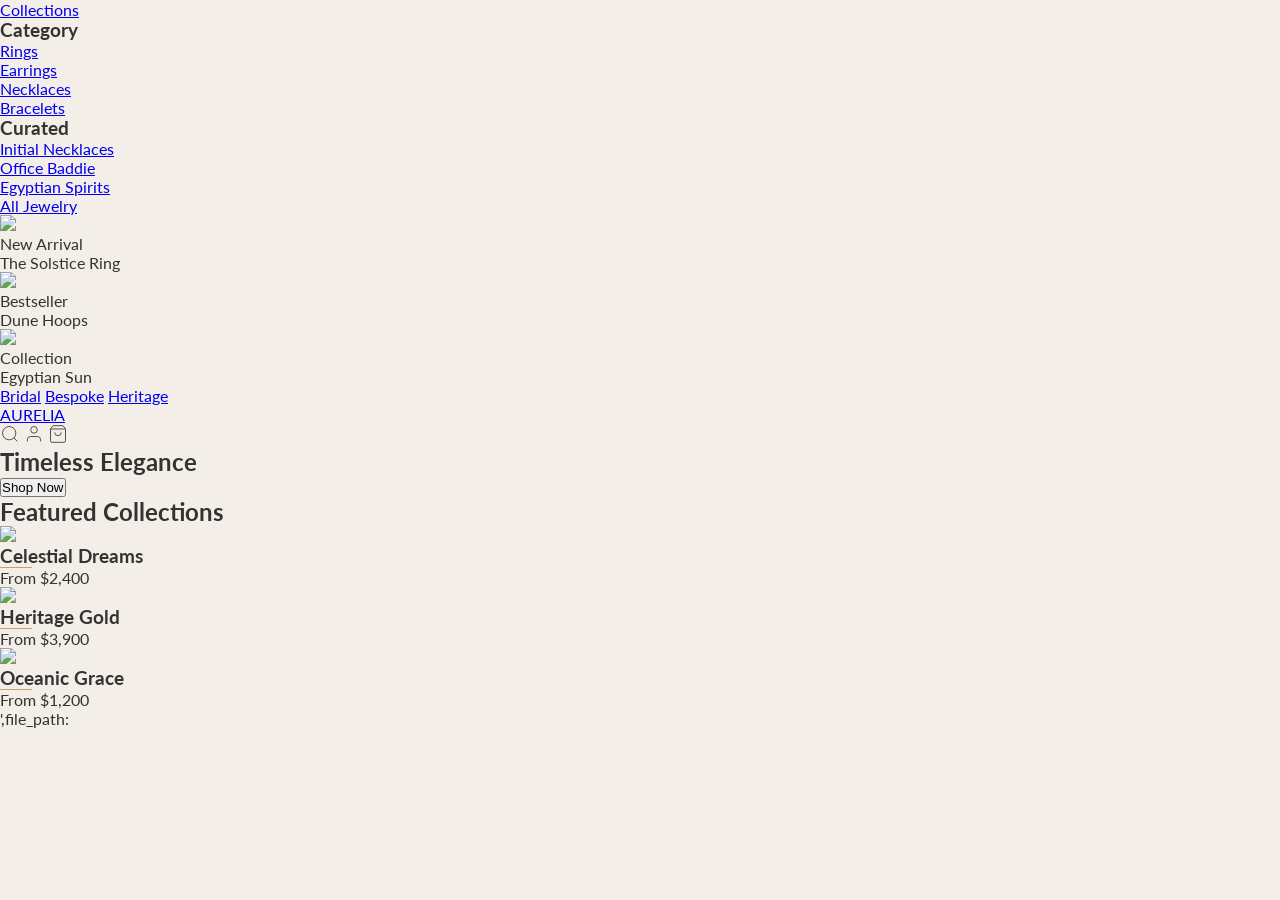
==== src/features/landing/index.html @ b2b0404d "Initial commit with src folder structure" ====
<!DOCTYPE html>
<html lang="en">
<head>
    <meta charset="UTF-8">
    <meta name="viewport" content="width=device-width, initial-scale=1.0">
    <title>AURELIA</title>
    <script src="https://cdn.tailwindcss.com"></script>
    <script src="../../shared/js/tailwind-config.js"></script>
    <link href="https://fonts.googleapis.com/css2?family=Cinzel:wght@400;500;600&family=Lato:wght@300;400;700&display=swap" rel="stylesheet">
    <link href="../../shared/css/main.css" rel="stylesheet"/>
</head>
<body class="py-12">
    <div class="max-w-[1200px] mx-auto bg-[#fdfdfc] shadow-xl min-h-screen">
        <!-- Header -->
        <header class="py-6 px-10 flex items-center justify-between">
            <div class="flex items-center gap-10 text-gray-600 text-sm tracking-wide">
                            <div class="relative group h-full flex items-center">
                <a href="../catalog/collections.html" class="hover:text-gold transition">Collections</a>
                <!-- Mega Menu Dropdown -->
                <div class="absolute top-full left-0 w-[800px] bg-white border border-gray-100 shadow-xl opacity-0 invisible group-hover:opacity-100 group-hover:visible transition-all duration-500 z-50 p-10 flex gap-12">
                    <div class="flex gap-16">
                        <div>
                            <h3 class="text-sm font-serif text-gold mb-6 uppercase tracking-widest">Category</h3>
                            <ul class="flex flex-col space-y-3">
                                <li><a href="../catalog/collections.html" class="text-xs text-gray-500 hover:text-gold transition uppercase tracking-widest">Rings</a></li>
                                <li><a href="../catalog/collections.html" class="text-xs text-gray-500 hover:text-gold transition uppercase tracking-widest">Earrings</a></li>
                                <li><a href="../catalog/collections.html" class="text-xs text-gray-500 hover:text-gold transition uppercase tracking-widest">Necklaces</a></li>
                                <li><a href="../catalog/collections.html" class="text-xs text-gray-500 hover:text-gold transition uppercase tracking-widest">Bracelets</a></li>
                            </ul>
                        </div>
                        <div>
                            <h3 class="text-sm font-serif text-gold mb-6 uppercase tracking-widest">Curated</h3>
                            <ul class="flex flex-col space-y-3">
                                <li><a href="../catalog/collections.html" class="text-xs text-gray-500 hover:text-gold transition uppercase tracking-widest">Initial Necklaces</a></li>
                                <li><a href="../catalog/collections.html" class="text-xs text-gray-500 hover:text-gold transition uppercase tracking-widest">Office Baddie</a></li>
                                <li><a href="../catalog/collections.html" class="text-xs text-gray-500 hover:text-gold transition uppercase tracking-widest">Egyptian Spirits</a></li>
                                <li class="pt-2"><a href="../catalog/collections.html" class="text-xs text-gold border-b border-gold/30 pb-1 hover:border-gold transition uppercase tracking-widest">All Jewelry</a></li>
                            </ul>
                        </div>
                    </div>
                    <div class="grid grid-cols-3 gap-4 flex-1">
                        <div class="group/card cursor-pointer" onclick="window.location.href='../catalog/product.html'">
                            <div class="aspect-[4/5] overflow-hidden bg-[#f8f8f8] mb-3">
                                <img src="https://lh3.googleusercontent.com/aida-public/[base64]" class="w-full h-full object-cover transition-transform duration-700 group-hover/card:scale-110"/>
                            </div>
                            <p class="text-[10px] tracking-widest text-gray-400 uppercase mb-1">New Arrival</p>
                            <p class="text-sm text-gray-800">The Solstice Ring</p>
                        </div>
                        <div class="group/card cursor-pointer" onclick="window.location.href='../catalog/product.html'">
                            <div class="aspect-[4/5] overflow-hidden bg-[#f8f8f8] mb-3">
                                <img src="https://lh3.googleusercontent.com/aida-public/[base64]" class="w-full h-full object-cover transition-transform duration-700 group-hover/card:scale-110"/>
                            </div>
                            <p class="text-[10px] tracking-widest text-gray-400 uppercase mb-1">Bestseller</p>
                            <p class="text-sm text-gray-800">Dune Hoops</p>
                        </div>
                        <div class="group/card cursor-pointer" onclick="window.location.href='../catalog/product.html'">
                            <div class="aspect-[4/5] overflow-hidden bg-[#f8f8f8] mb-3">
                                <img src="https://lh3.googleusercontent.com/aida-public/[base64]" class="w-full h-full object-cover transition-transform duration-700 group-hover/card:scale-110"/>
                            </div>
                            <p class="text-[10px] tracking-widest text-gray-400 uppercase mb-1">Collection</p>
                            <p class="text-sm text-gray-800">Egyptian Sun</p>
                        </div>
                    </div>
                </div>
            </div>
                <a href="#" class="hover:text-gold transition">Bridal</a>
                <a href="#" class="hover:text-gold transition">Bespoke</a>
                <a href="#" class="hover:text-gold transition">Heritage</a>
            </div>
            <a href="index.html" class="text-3xl font-serif text-gold tracking-widest">AURELIA</a>
            <div class="flex gap-6">
                <!-- Inline SVGs -->
                <svg width="20" height="20" viewBox="0 0 24 24" fill="none" stroke="currentColor" stroke-width="1"><circle cx="11" cy="11" r="8"/><line x1="21" y1="21" x2="16.65" y2="16.65"/></svg>
                <svg width="20" height="20" viewBox="0 0 24 24" fill="none" stroke="currentColor" stroke-width="1"><path d="M20 21v-2a4 4 0 0 0-4-4H8a4 4 0 0 0-4 4v2"/><circle cx="12" cy="7" r="4"/></svg>
                <svg width="20" height="20" viewBox="0 0 24 24" fill="none" stroke="currentColor" stroke-width="1"><path d="M6 2L3 6v14a2 2 0 0 0 2 2h14a2 2 0 0 0 2-2V6l-3-4Z"/><line x1="3" y1="6" x2="21" y2="6"/><path d="M16 10a4 4 0 0 1-8 0"/></svg>
            </div>
        </header>

        <!-- Hero -->
        <section class="relative h-[600px] flex items-center justify-center bg-[#e6ded5]">
            <div class="absolute inset-0 bg-[url('https://lh3.googleusercontent.com/aida-public/[base64]')] bg-cover bg-center opacity-90 mix-blend-multiply"></div>
            <div class="relative text-center">
                <h1 class="text-6xl font-serif text-gold tracking-widest uppercase mb-10">Timeless Elegance</h1>
                <button class="bg-gold text-white px-8 py-3 text-sm tracking-widest uppercase hover:bg-gold-dark transition">Shop Now</button>
            </div>
        </section>

        <!-- Featured Collections -->
        <section class="py-20 px-10 text-center">
            <h2 class="text-2xl font-serif text-gold tracking-widest uppercase mb-16">Featured Collections</h2>
            <div class="grid grid-cols-1 md:grid-cols-3 gap-10">
                <article class="flex flex-col items-center group cursor-pointer">
                    <div class="w-full bg-[#f8f8f8] aspect-[4/3] flex items-center justify-center mb-6 overflow-hidden">
                        <img src="https://lh3.googleusercontent.com/aida-public/[base64]" class="object-contain h-3/4 group-hover:scale-105 transition-transform duration-500"/>
                    </div>
                    <h3 class="text-gray-800 text-sm tracking-wide mb-2">Celestial Dreams</h3>
                    <div class="gold-divider mb-3"></div>
                    <p class="text-gray-600 text-sm">From $2,400</p>
                </article>
                <article class="flex flex-col items-center group cursor-pointer">
                    <div class="w-full bg-[#f8f8f8] aspect-[4/3] flex items-center justify-center mb-6 overflow-hidden">
                        <img src="https://lh3.googleusercontent.com/aida-public/[base64]" class="object-contain h-3/4 group-hover:scale-105 transition-transform duration-500"/>
                    </div>
                    <h3 class="text-gray-800 text-sm tracking-wide mb-2">Heritage Gold</h3>
                    <div class="gold-divider mb-3"></div>
                    <p class="text-gray-600 text-sm">From $3,900</p>
                </article>
                <article class="flex flex-col items-center group cursor-pointer">
                    <div class="w-full bg-[#f8f8f8] aspect-[4/3] flex items-center justify-center mb-6 overflow-hidden">
                        <img src="https://lh3.googleusercontent.com/aida-public/[base64]" class="object-contain h-3/4 group-hover:scale-105 transition-transform duration-500"/>
                    </div>
                    <h3 class="text-gray-800 text-sm tracking-wide mb-2">Oceanic Grace</h3>
                    <div class="gold-divider mb-3"></div>
                    <p class="text-gray-600 text-sm">From $1,200</p>
                </article>
            </div>
        </section>
    </div>
</body>
</html>',file_path:
---- src/shared/css/main.css ----
/* Minimal Reset */
*, *::before, *::after { margin: 0; padding: 0; box-sizing: border-box; }
body { background-color: #f4eee8; font-family: 'Lato', sans-serif; color: #333; }
.gold-divider { width: 32px; height: 1px; background-color: #C3A36E; }
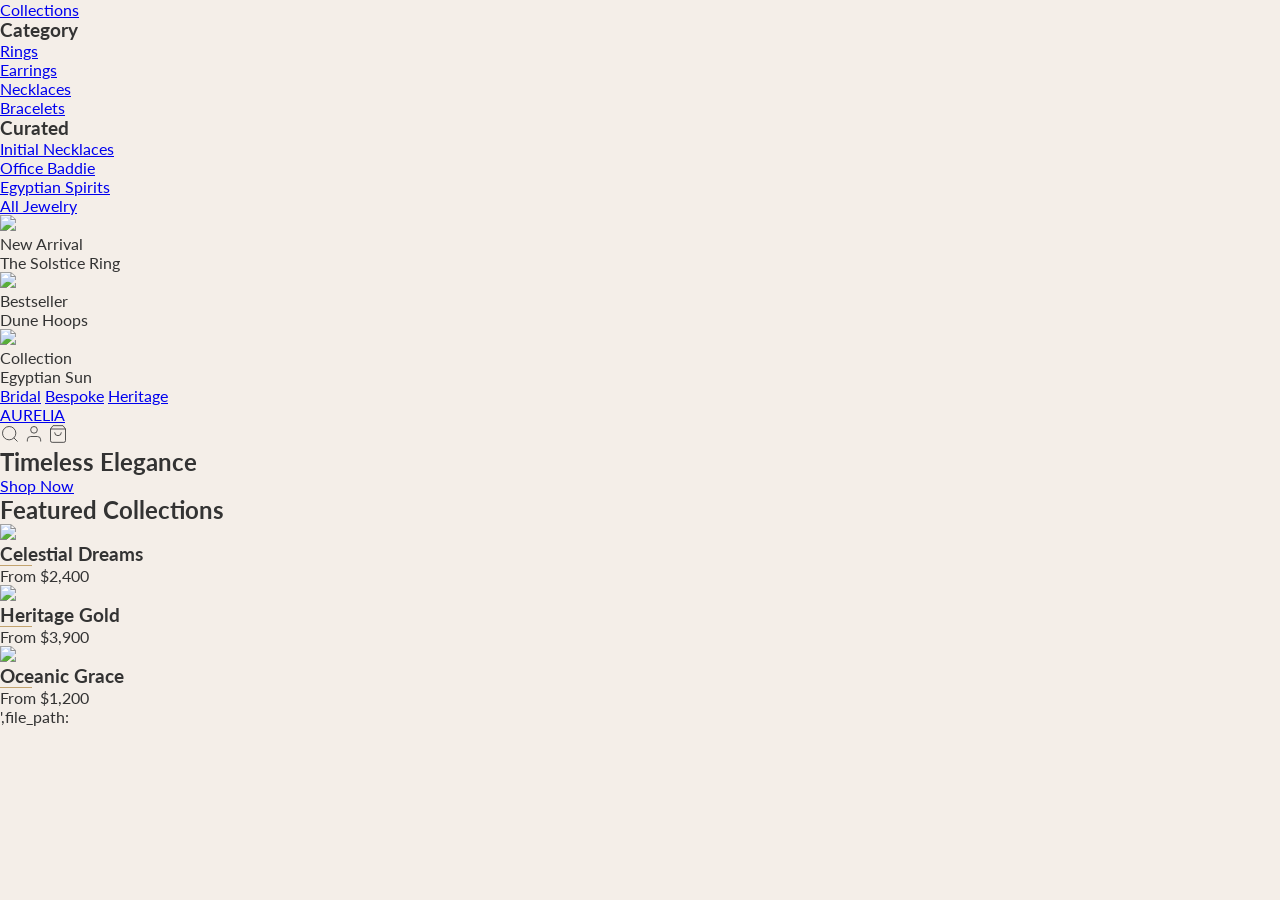
==== commit 07a04064: "Functionality added" ====
--- a/src/features/landing/index.html
+++ b/src/features/landing/index.html
@@ -81,7 +81,7 @@
             <div class="absolute inset-0 bg-[url('https://lh3.googleusercontent.com/aida-public/[base64]')] bg-cover bg-center opacity-90 mix-blend-multiply"></div>
             <div class="relative text-center">
                 <h1 class="text-6xl font-serif text-gold tracking-widest uppercase mb-10">Timeless Elegance</h1>
-                <button class="bg-gold text-white px-8 py-3 text-sm tracking-widest uppercase hover:bg-gold-dark transition">Shop Now</button>
+                <a href="../catalog/collections.html" class="bg-gold text-white px-8 py-3 text-sm tracking-widest uppercase hover:bg-gold-dark transition">Shop Now</a>
             </div>
         </section>
 
@@ -89,7 +89,7 @@
         <section class="py-20 px-10 text-center">
             <h2 class="text-2xl font-serif text-gold tracking-widest uppercase mb-16">Featured Collections</h2>
             <div class="grid grid-cols-1 md:grid-cols-3 gap-10">
-                <article class="flex flex-col items-center group cursor-pointer">
+                <article class="flex flex-col items-center group cursor-pointer" onclick="window.location.href='../catalog/product.html'">
                     <div class="w-full bg-[#f8f8f8] aspect-[4/3] flex items-center justify-center mb-6 overflow-hidden">
                         <img src="https://lh3.googleusercontent.com/aida-public/[base64]" class="object-contain h-3/4 group-hover:scale-105 transition-transform duration-500"/>
                     </div>
@@ -97,7 +97,7 @@
                     <div class="gold-divider mb-3"></div>
                     <p class="text-gray-600 text-sm">From $2,400</p>
                 </article>
-                <article class="flex flex-col items-center group cursor-pointer">
+                <article class="flex flex-col items-center group cursor-pointer" onclick="window.location.href='../catalog/product.html'">
                     <div class="w-full bg-[#f8f8f8] aspect-[4/3] flex items-center justify-center mb-6 overflow-hidden">
                         <img src="https://lh3.googleusercontent.com/aida-public/[base64]" class="object-contain h-3/4 group-hover:scale-105 transition-transform duration-500"/>
                     </div>
@@ -105,7 +105,7 @@
                     <div class="gold-divider mb-3"></div>
                     <p class="text-gray-600 text-sm">From $3,900</p>
                 </article>
-                <article class="flex flex-col items-center group cursor-pointer">
+                <article class="flex flex-col items-center group cursor-pointer" onclick="window.location.href='../catalog/product.html'">
                     <div class="w-full bg-[#f8f8f8] aspect-[4/3] flex items-center justify-center mb-6 overflow-hidden">
                         <img src="https://lh3.googleusercontent.com/aida-public/[base64]" class="object-contain h-3/4 group-hover:scale-105 transition-transform duration-500"/>
                     </div>
